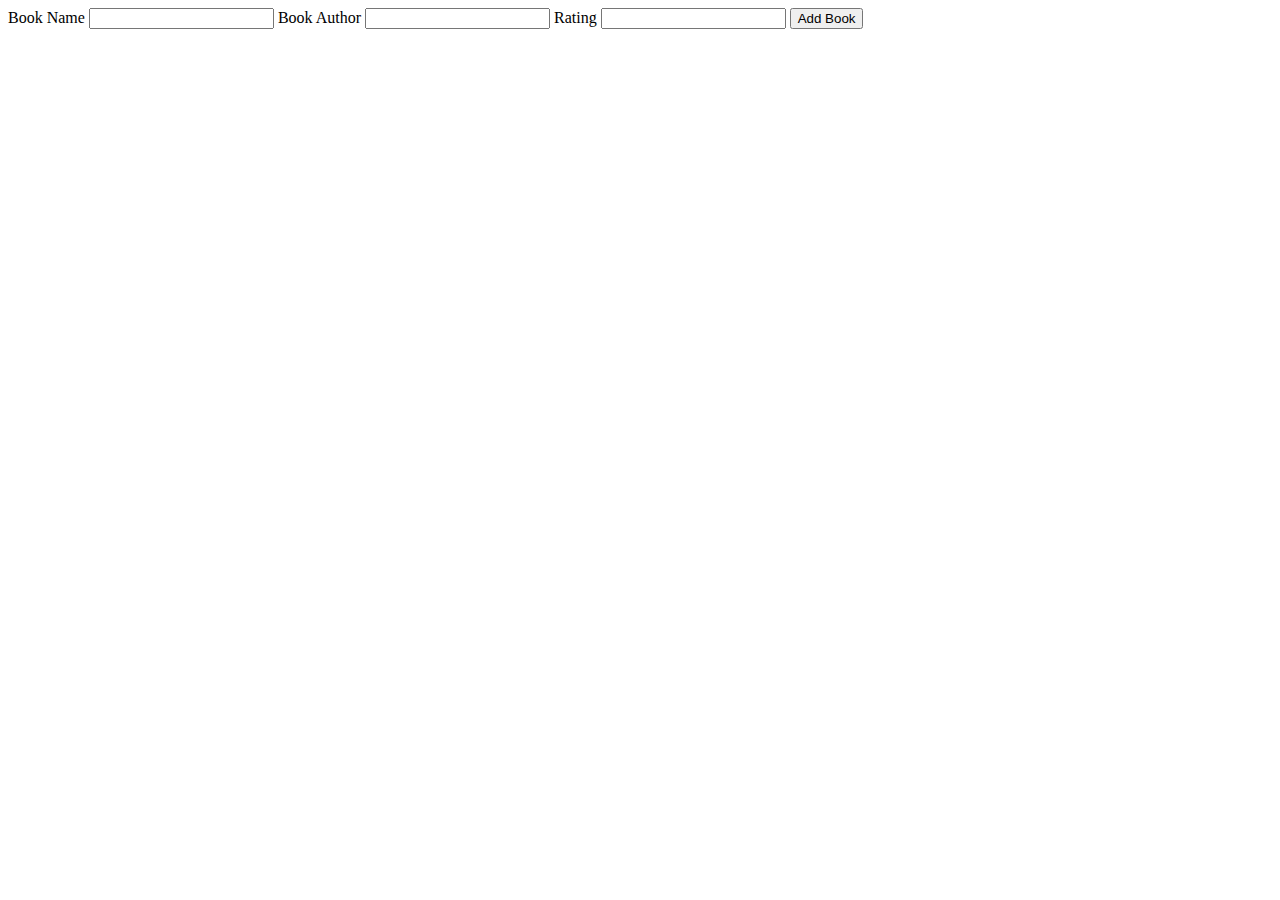
==== templates/add.html @ a511f587 "inital commit" ====
<!DOCTYPE html>
<html lang="en">
  <head>
    <meta charset="UTF-8" />
    <title>Add Book</title>
  </head>
  <body>
    <form action="" method="post">
      <label>Book Name</label>
      <input type="text" name="book_name" />
      <label>Book Author</label>
      <input type="text" name="book_author" />
      <label>Rating</label>
      <input type="text" name="book_rating" />
      <button type="submit">Add Book</button>
    </form>
  </body>
</html>
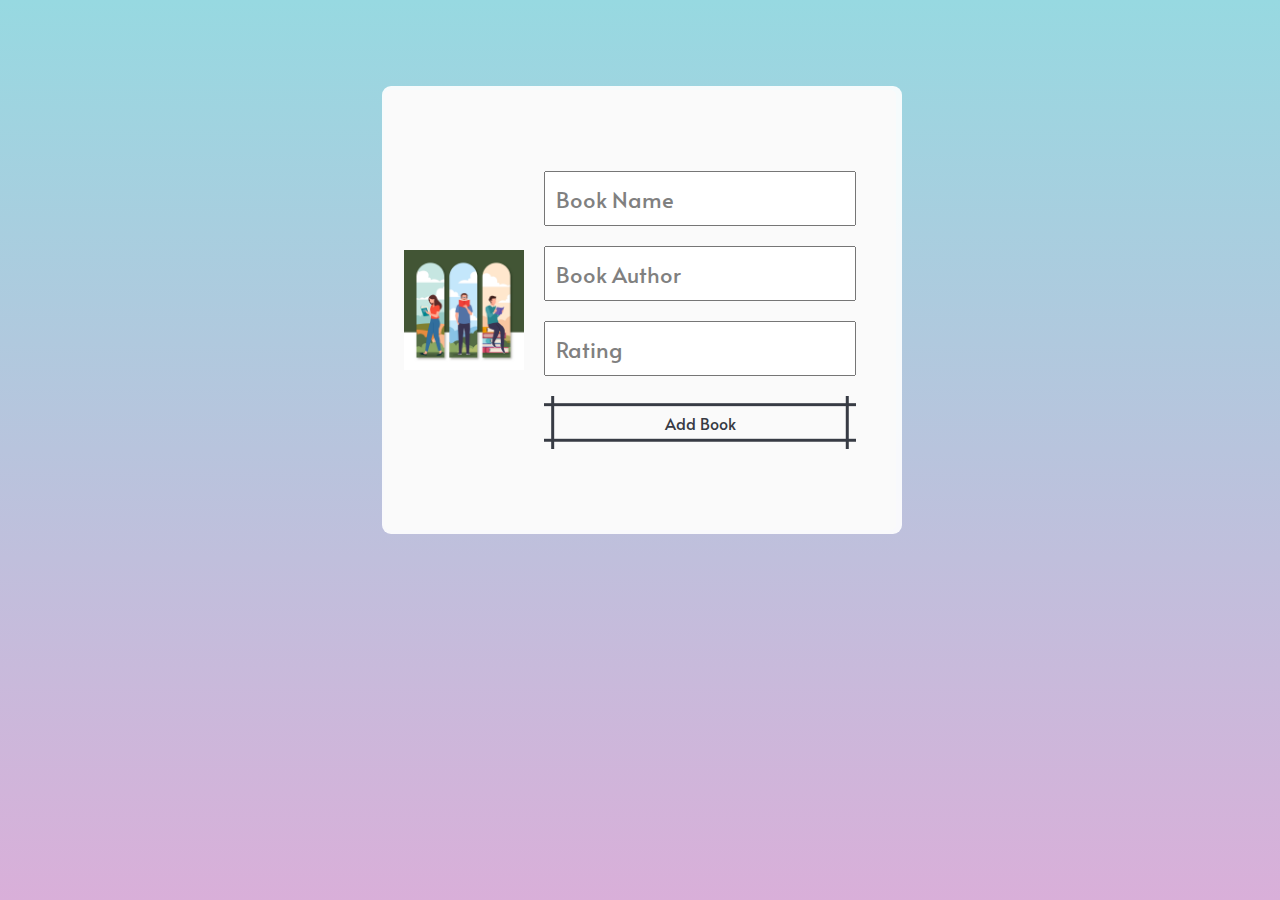
==== commit c07f25a8: "except form validation all other intended work has been done" ====
--- a/templates/add.html
+++ b/templates/add.html
@@ -2,17 +2,39 @@
 <html lang="en">
   <head>
     <meta charset="UTF-8" />
+    <link rel="stylesheet" href="../static/css/add.css" />
     <title>Add Book</title>
   </head>
   <body>
-    <form action="" method="post">
-      <label>Book Name</label>
-      <input type="text" name="book_name" />
-      <label>Book Author</label>
-      <input type="text" name="book_author" />
-      <label>Rating</label>
-      <input type="text" name="book_rating" />
-      <button type="submit">Add Book</button>
-    </form>
+    <div class="container">
+      <div class="wrapper">
+        <aside class="left-container"></aside>
+
+        <form action="" method="post" class="form-box">
+          <!-- <label class="form-label">Book Name</label> -->
+          <input
+            type="text"
+            name="book_name"
+            class="form-input"
+            placeholder="Book Name"
+          />
+          <!-- <label class="form-label">Book Author</label> -->
+          <input
+            type="text"
+            name="book_author"
+            class="form-input"
+            placeholder="Book Author"
+          />
+          <!-- <label class="form-label">Rating</label> -->
+          <input
+            type="text"
+            name="book_rating"
+            class="form-input"
+            placeholder="Rating"
+          />
+          <button type="submit" class="form-btn">Add Book</button>
+        </form>
+      </div>
+    </div>
   </body>
 </html>
--- a/static/css/add.css
+++ b/static/css/add.css
@@ -0,0 +1,105 @@
+@import url('https://fonts.googleapis.com/css2?family=Alata&display=swap');
+
+* {
+    margin: 0;
+    padding: 0;
+    box-sizing: border-box;
+    font-family: 'Alata', sans-serif;
+}
+
+body {
+    background-image: linear-gradient(to top, #d9afd9 0%, #97d9e1 100%);
+    width: 100%;
+    height: 100vh;
+}
+
+.container {
+    background: #fafafa;
+    width: 40%;
+    position: absolute;
+    transform: translate(-50%, -50%);
+    left: 50%;
+    top: 30%;
+    padding: 20px;
+    margin: 40px 0;
+    box-shadow: 2px 0px 0px 4px rgba(255, 255, 255, .9);
+    border-radius: 5px;
+
+}
+
+
+
+.form-box {
+    display: flex;
+    flex: 1;
+    flex-direction: column;
+    margin: auto 0;
+    padding: 0 20px;
+
+}
+
+.form-box .form-btn {
+
+
+    --b: 3px;
+    /* border thickness */
+    --s: .45em;
+    /* size of the corner */
+    --color: #373B44;
+
+    padding: calc(.5em + var(--s)) calc(.9em + var(--s));
+    color: var(--color);
+    --_p: var(--s);
+    background:
+        conic-gradient(from 90deg at var(--b) var(--b), #0000 90deg, var(--color) 0) var(--_p) var(--_p)/calc(100% - var(--b) - 2*var(--_p)) calc(100% - var(--b) - 2*var(--_p));
+    transition: .3s linear, color 0s, background-color 0s;
+    outline: var(--b) solid #0000;
+    outline-offset: .6em;
+    font-size: 16px;
+
+    border: 0;
+
+    user-select: none;
+    -webkit-user-select: none;
+    touch-action: manipulation;
+}
+
+.form-btn:hover,
+.form-btn:focus-visible {
+    --_p: 0px;
+    outline-color: var(--color);
+    outline-offset: .05em;
+}
+
+.form-btn:active {
+    background: var(--color);
+    color: #fff;
+}
+
+
+.form-box .form-input {
+    margin-bottom: 20px;
+    padding: 10px;
+    outline: none;
+    font-size: 1.4rem;
+}
+
+.form-box .form-input::placeholder {
+    color: gray;
+}
+
+.left-container {
+    background: url("../assets/addpagePhoto.jpg");
+    width: 400px;
+    height: 400px;
+    background-size: contain;
+    background-position: center;
+    background-repeat: no-repeat;
+    flex: 1;
+    border-radius: 10px;
+}
+
+.wrapper {
+    display: flex;
+
+}